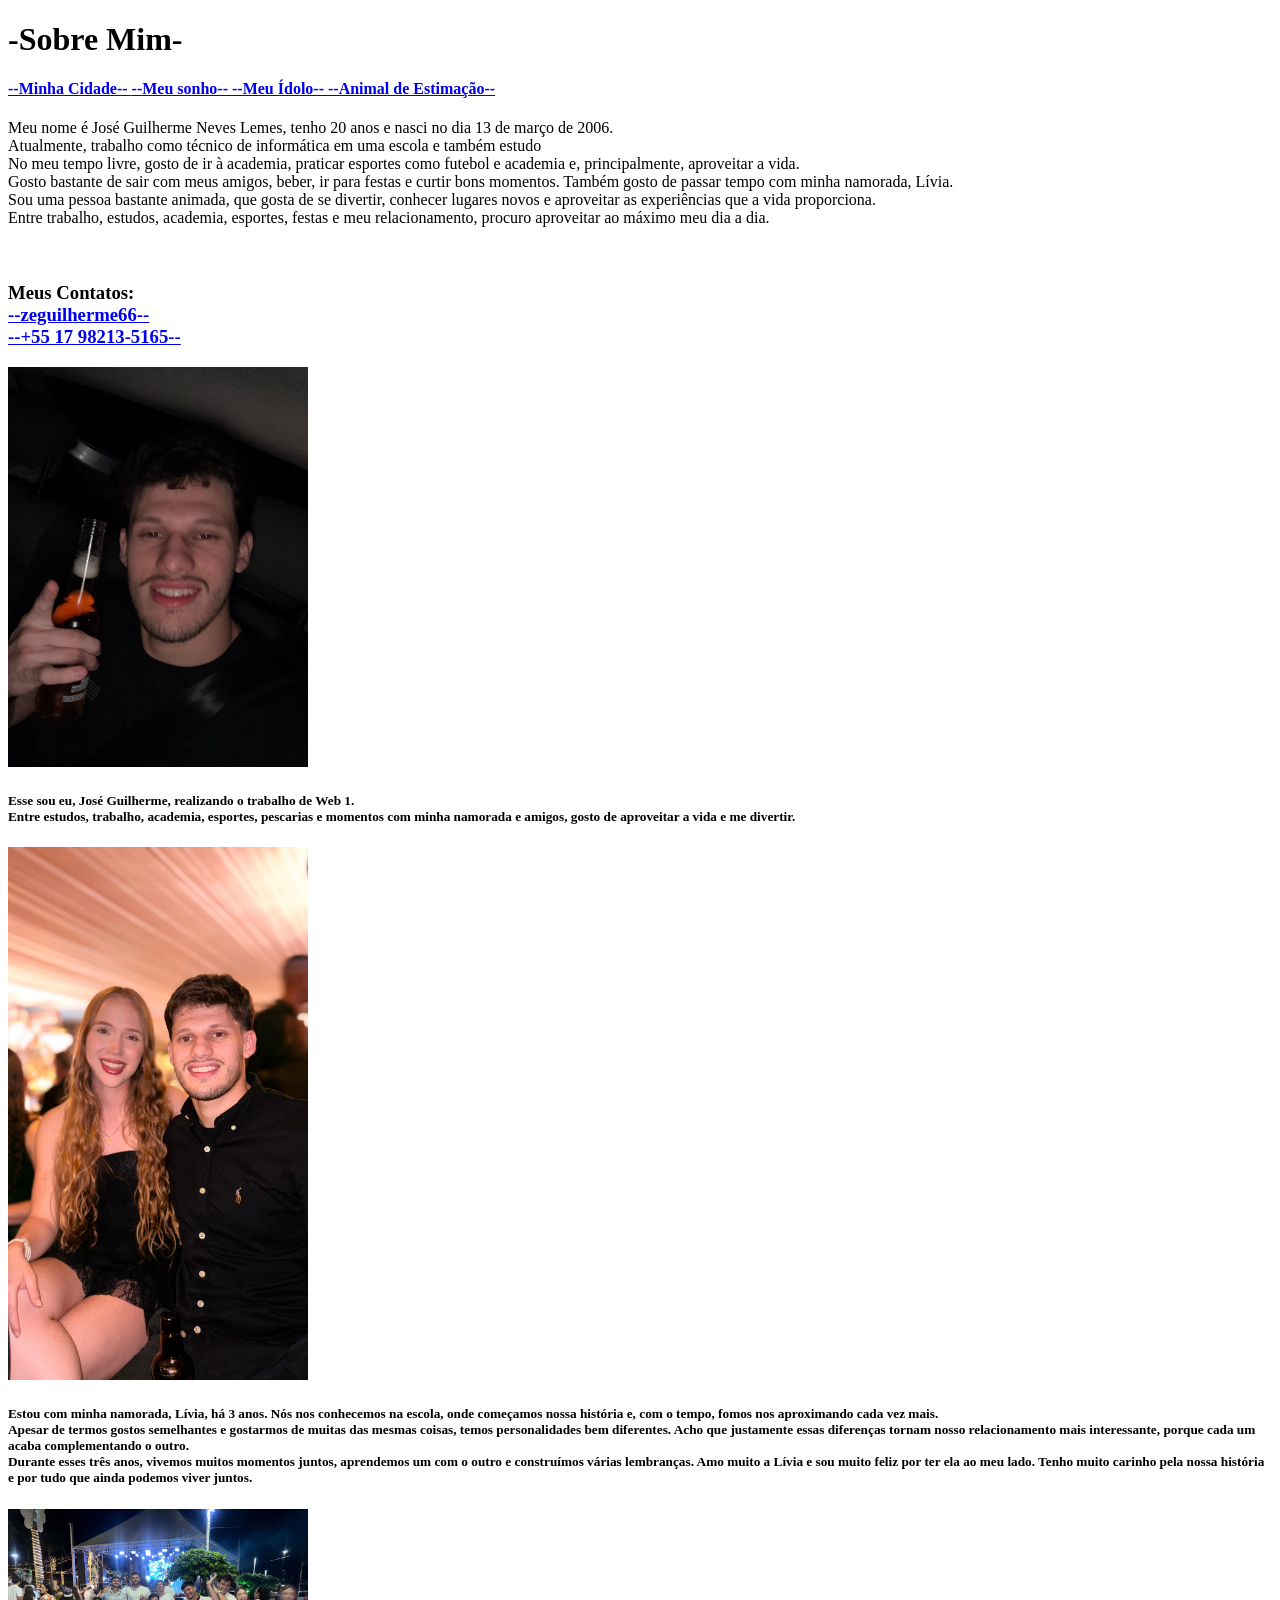
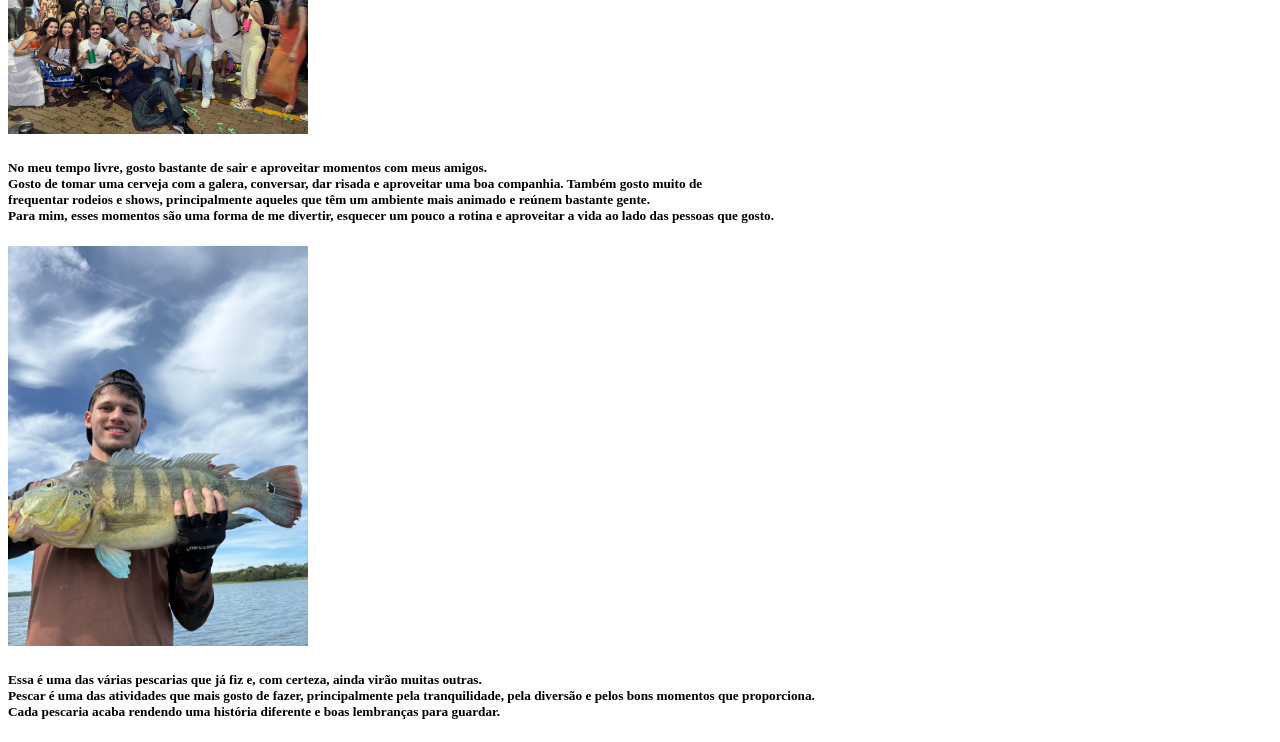
==== index.html @ 4048b4ea "arquivos da att" ====
<!DOCTYPE html>
<html lang="pt-BR">
<head>
    <meta charset="UTF-8">
    <meta name="viewport" content="width=device-width, initial-scale=1.0">
    <title>Sobre Mim!</title>
</head>
<body>

<h1>-Sobre Mim-</h1>
<h4>  <a href="cidade.html"> --Minha Cidade-- </a> 
      <a href="sonho.html"> --Meu sonho-- </a> 
      <a href="idolo.html"> --Meu Ídolo-- </a> 
      <a href="rex.html"> --Animal de Estimação-- </a>
</h4>


<p>Meu nome é José Guilherme Neves Lemes, tenho 20 anos e nasci no dia 13 de março de 2006.  <br>
    Atualmente, trabalho como técnico de informática em uma escola e também estudo <br>
    No meu tempo livre, gosto de ir à academia, praticar esportes como futebol e academia e, principalmente, aproveitar a vida. <br>
    Gosto bastante de sair com meus amigos, beber, ir para festas e curtir bons momentos. Também gosto de passar tempo com minha namorada, Lívia. <br>
    Sou uma pessoa bastante animada, que gosta de se divertir, conhecer lugares novos e aproveitar as experiências que a vida proporciona. <br>
     Entre trabalho, estudos, academia, esportes, festas e meu relacionamento, procuro aproveitar ao máximo meu dia a dia. <br>
<br><br>
   <h3>
        Meus Contatos: <br>
         <a href="https://www.instagram.com/zeguilherme66/"> --zeguilherme66-- </a>  <br>
         <a href="Zé Guilherme.vcf"> --+55 17 98213-5165-- </a> 
   </h3>

     <img src="Fotos/FotoCerveja.jpeg" alt="foto tomando uma"width = "300" height="alto">
        <h5> 
            Esse sou eu, José Guilherme, realizando o trabalho de Web 1. <br>
            Entre estudos, trabalho, academia, esportes, pescarias e momentos com minha namorada e amigos, gosto de aproveitar a vida e me divertir.

        </h5>
     <img src="Fotos/FotoLivia.jpeg" alt ="foto minha da Lívia" width = "300" height="alto"> 
        <h5>    Estou com minha namorada, Lívia, há 3 anos. Nós nos conhecemos na escola, onde começamos nossa história e, com o tempo, fomos nos aproximando cada vez mais. <br>
                Apesar de termos gostos semelhantes e gostarmos de muitas das mesmas coisas, temos personalidades bem diferentes. Acho que justamente essas diferenças tornam nosso relacionamento mais interessante, porque cada um acaba complementando o outro. <br>
                Durante esses três anos, vivemos muitos momentos juntos, aprendemos um com o outro e construímos várias lembranças. Amo muito a Lívia e sou muito feliz por ter ela ao meu lado. Tenho muito carinho pela nossa história e por tudo que ainda podemos viver juntos. <br>
        </h5>
     <img src="Fotos/MeusAmigos.jpeg" alt="foto tomando uma"width = "300" height="alto">
        <h5>    No meu tempo livre, gosto bastante de sair e aproveitar momentos com meus amigos. <br>
                Gosto de tomar uma cerveja com a galera, conversar, dar risada e aproveitar uma boa companhia. Também gosto muito de  <br>
                frequentar rodeios e shows, principalmente aqueles que têm um ambiente mais animado e reúnem bastante gente. <br>
                Para mim, esses momentos são uma forma de me divertir, esquecer um pouco a rotina e aproveitar a vida ao lado das pessoas que gosto.
        </h5>
    
     <img src="Fotos/fotoPesca.jpeg" alt="foto tomando uma"width = "300" height="alto">
        <h5>
            Essa é uma das várias pescarias que já fiz e, com certeza, ainda virão muitas outras. <br>
            Pescar é uma das atividades que mais gosto de fazer, principalmente pela tranquilidade, pela diversão e pelos bons momentos que proporciona. <br> 
            Cada pescaria acaba rendendo uma história diferente e boas lembranças para guardar. <br>

        </h5>
</p>

</body>
</html>
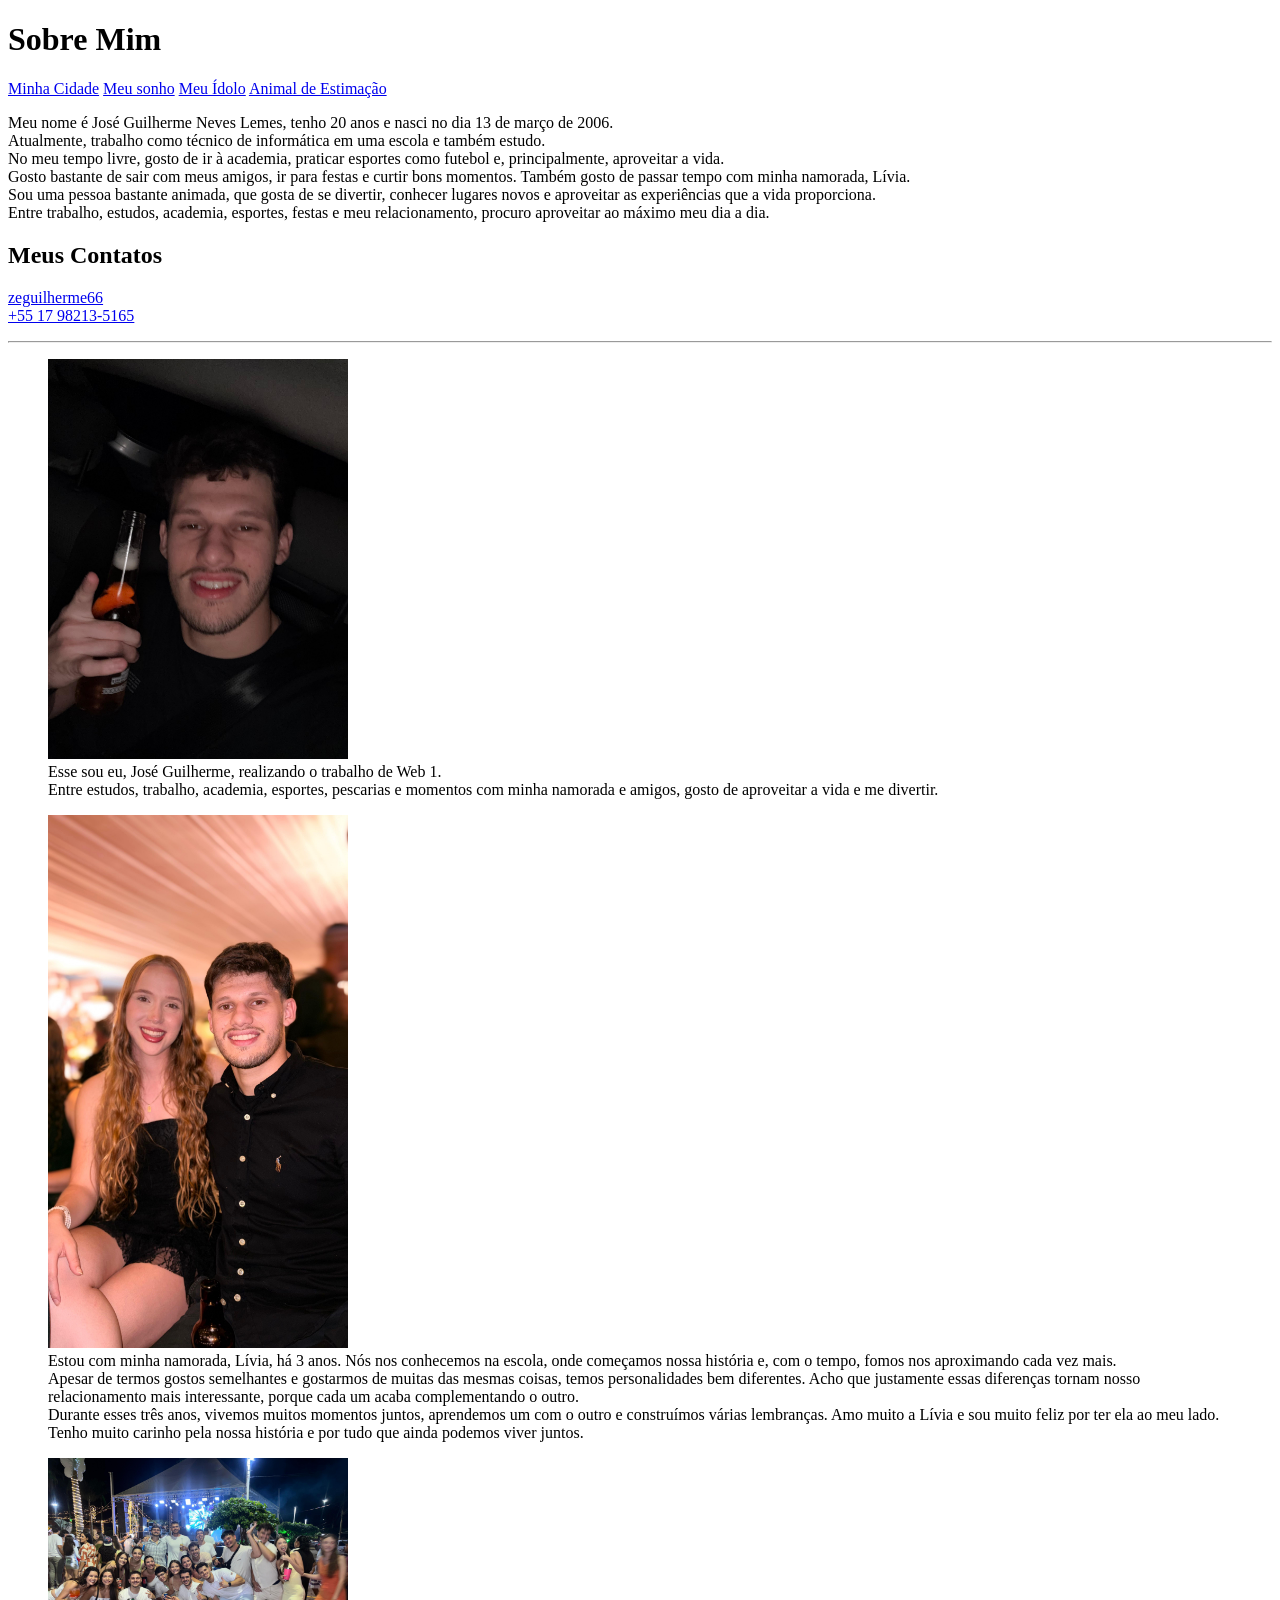
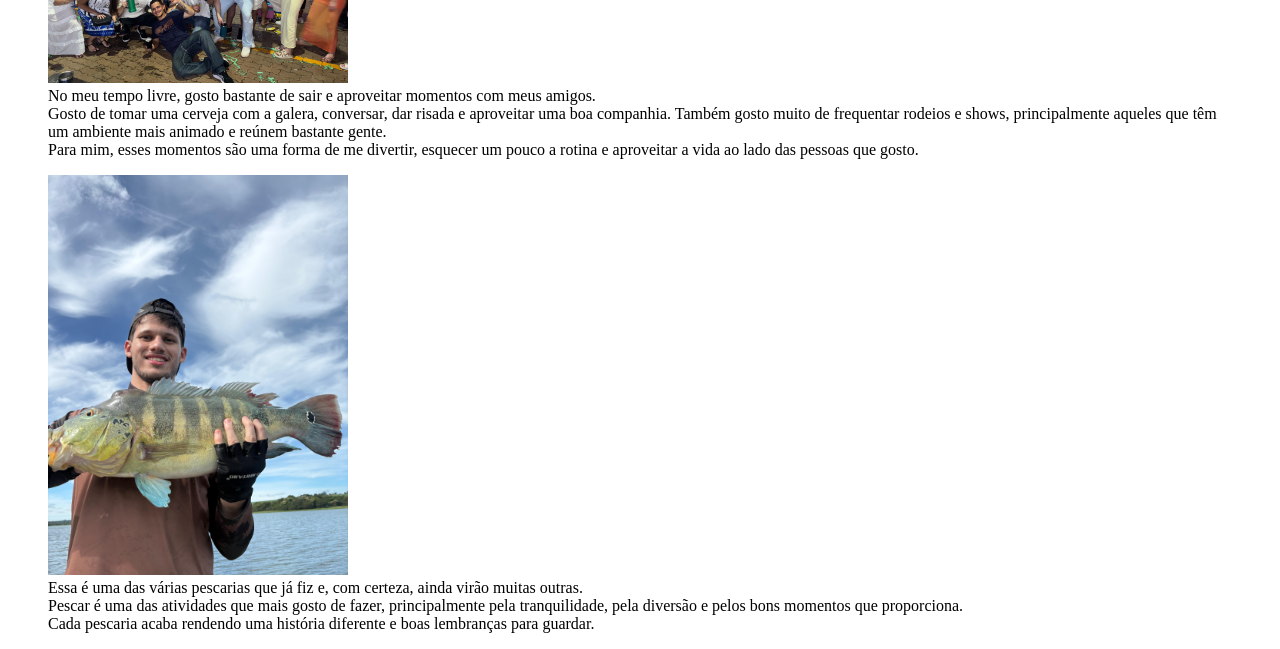
==== commit 74ab34cf: "Update index.html" ====
--- a/index.html
+++ b/index.html
@@ -7,53 +7,66 @@
 </head>
 <body>
 
-<h1>-Sobre Mim-</h1>
-<h4>  <a href="cidade.html"> --Minha Cidade-- </a> 
-      <a href="sonho.html"> --Meu sonho-- </a> 
-      <a href="idolo.html"> --Meu Ídolo-- </a> 
-      <a href="rex.html"> --Animal de Estimação-- </a>
-</h4>
+<h1>Sobre Mim</h1>
 
+<nav>
+    <a href="cidade.html">Minha Cidade</a>
+    <a href="sonho.html">Meu sonho</a>
+    <a href="idolo.html">Meu Ídolo</a>
+    <a href="rex.html">Animal de Estimação</a>
+</nav>
 
-<p>Meu nome é José Guilherme Neves Lemes, tenho 20 anos e nasci no dia 13 de março de 2006.  <br>
-    Atualmente, trabalho como técnico de informática em uma escola e também estudo <br>
-    No meu tempo livre, gosto de ir à academia, praticar esportes como futebol e academia e, principalmente, aproveitar a vida. <br>
-    Gosto bastante de sair com meus amigos, beber, ir para festas e curtir bons momentos. Também gosto de passar tempo com minha namorada, Lívia. <br>
+<p>
+    Meu nome é José Guilherme Neves Lemes, tenho 20 anos e nasci no dia 13 de março de 2006. <br>
+    Atualmente, trabalho como técnico de informática em uma escola e também estudo. <br>
+    No meu tempo livre, gosto de ir à academia, praticar esportes como futebol e, principalmente, aproveitar a vida. <br>
+    Gosto bastante de sair com meus amigos, ir para festas e curtir bons momentos. Também gosto de passar tempo com minha namorada, Lívia. <br>
     Sou uma pessoa bastante animada, que gosta de se divertir, conhecer lugares novos e aproveitar as experiências que a vida proporciona. <br>
-     Entre trabalho, estudos, academia, esportes, festas e meu relacionamento, procuro aproveitar ao máximo meu dia a dia. <br>
-<br><br>
-   <h3>
-        Meus Contatos: <br>
-         <a href="https://www.instagram.com/zeguilherme66/"> --zeguilherme66-- </a>  <br>
-         <a href="Zé Guilherme.vcf"> --+55 17 98213-5165-- </a> 
-   </h3>
-
-     <img src="Fotos/FotoCerveja.jpeg" alt="foto tomando uma"width = "300" height="alto">
-        <h5> 
-            Esse sou eu, José Guilherme, realizando o trabalho de Web 1. <br>
-            Entre estudos, trabalho, academia, esportes, pescarias e momentos com minha namorada e amigos, gosto de aproveitar a vida e me divertir.
-
-        </h5>
-     <img src="Fotos/FotoLivia.jpeg" alt ="foto minha da Lívia" width = "300" height="alto"> 
-        <h5>    Estou com minha namorada, Lívia, há 3 anos. Nós nos conhecemos na escola, onde começamos nossa história e, com o tempo, fomos nos aproximando cada vez mais. <br>
-                Apesar de termos gostos semelhantes e gostarmos de muitas das mesmas coisas, temos personalidades bem diferentes. Acho que justamente essas diferenças tornam nosso relacionamento mais interessante, porque cada um acaba complementando o outro. <br>
-                Durante esses três anos, vivemos muitos momentos juntos, aprendemos um com o outro e construímos várias lembranças. Amo muito a Lívia e sou muito feliz por ter ela ao meu lado. Tenho muito carinho pela nossa história e por tudo que ainda podemos viver juntos. <br>
-        </h5>
-     <img src="Fotos/MeusAmigos.jpeg" alt="foto tomando uma"width = "300" height="alto">
-        <h5>    No meu tempo livre, gosto bastante de sair e aproveitar momentos com meus amigos. <br>
-                Gosto de tomar uma cerveja com a galera, conversar, dar risada e aproveitar uma boa companhia. Também gosto muito de  <br>
-                frequentar rodeios e shows, principalmente aqueles que têm um ambiente mais animado e reúnem bastante gente. <br>
-                Para mim, esses momentos são uma forma de me divertir, esquecer um pouco a rotina e aproveitar a vida ao lado das pessoas que gosto.
-        </h5>
-    
-     <img src="Fotos/fotoPesca.jpeg" alt="foto tomando uma"width = "300" height="alto">
-        <h5>
-            Essa é uma das várias pescarias que já fiz e, com certeza, ainda virão muitas outras. <br>
-            Pescar é uma das atividades que mais gosto de fazer, principalmente pela tranquilidade, pela diversão e pelos bons momentos que proporciona. <br> 
-            Cada pescaria acaba rendendo uma história diferente e boas lembranças para guardar. <br>
-
-        </h5>
+    Entre trabalho, estudos, academia, esportes, festas e meu relacionamento, procuro aproveitar ao máximo meu dia a dia.
 </p>
 
+<h2>Meus Contatos</h2>
+<p>
+    <a href="https://www.instagram.com/zeguilherme66/">zeguilherme66</a> <br>
+    <a href="ZeGuilherme.vcf">+55 17 98213-5165</a>
+</p>
+
+<hr>
+
+<figure>
+    <img src="Fotos/FotoCerveja.jpeg" alt="foto tomando uma" width="300">
+    <figcaption>
+        Esse sou eu, José Guilherme, realizando o trabalho de Web 1. <br>
+        Entre estudos, trabalho, academia, esportes, pescarias e momentos com minha namorada e amigos, gosto de aproveitar a vida e me divertir.
+    </figcaption>
+</figure>
+
+<figure>
+    <img src="Fotos/FotoLivia.jpeg" alt="foto minha da Lívia" width="300">
+    <figcaption>
+        Estou com minha namorada, Lívia, há 3 anos. Nós nos conhecemos na escola, onde começamos nossa história e, com o tempo, fomos nos aproximando cada vez mais. <br>
+        Apesar de termos gostos semelhantes e gostarmos de muitas das mesmas coisas, temos personalidades bem diferentes. Acho que justamente essas diferenças tornam nosso relacionamento mais interessante, porque cada um acaba complementando o outro. <br>
+        Durante esses três anos, vivemos muitos momentos juntos, aprendemos um com o outro e construímos várias lembranças. Amo muito a Lívia e sou muito feliz por ter ela ao meu lado. Tenho muito carinho pela nossa história e por tudo que ainda podemos viver juntos.
+    </figcaption>
+</figure>
+
+<figure>
+    <img src="Fotos/MeusAmigos.jpeg" alt="foto tomando uma" width="300">
+    <figcaption>
+        No meu tempo livre, gosto bastante de sair e aproveitar momentos com meus amigos. <br>
+        Gosto de tomar uma cerveja com a galera, conversar, dar risada e aproveitar uma boa companhia. Também gosto muito de frequentar rodeios e shows, principalmente aqueles que têm um ambiente mais animado e reúnem bastante gente. <br>
+        Para mim, esses momentos são uma forma de me divertir, esquecer um pouco a rotina e aproveitar a vida ao lado das pessoas que gosto.
+    </figcaption>
+</figure>
+
+<figure>
+    <img src="Fotos/fotoPesca.jpeg" alt="foto pescando" width="300">
+    <figcaption>
+        Essa é uma das várias pescarias que já fiz e, com certeza, ainda virão muitas outras. <br>
+        Pescar é uma das atividades que mais gosto de fazer, principalmente pela tranquilidade, pela diversão e pelos bons momentos que proporciona. <br>
+        Cada pescaria acaba rendendo uma história diferente e boas lembranças para guardar.
+    </figcaption>
+</figure>
+
 </body>
-</html>+</html>
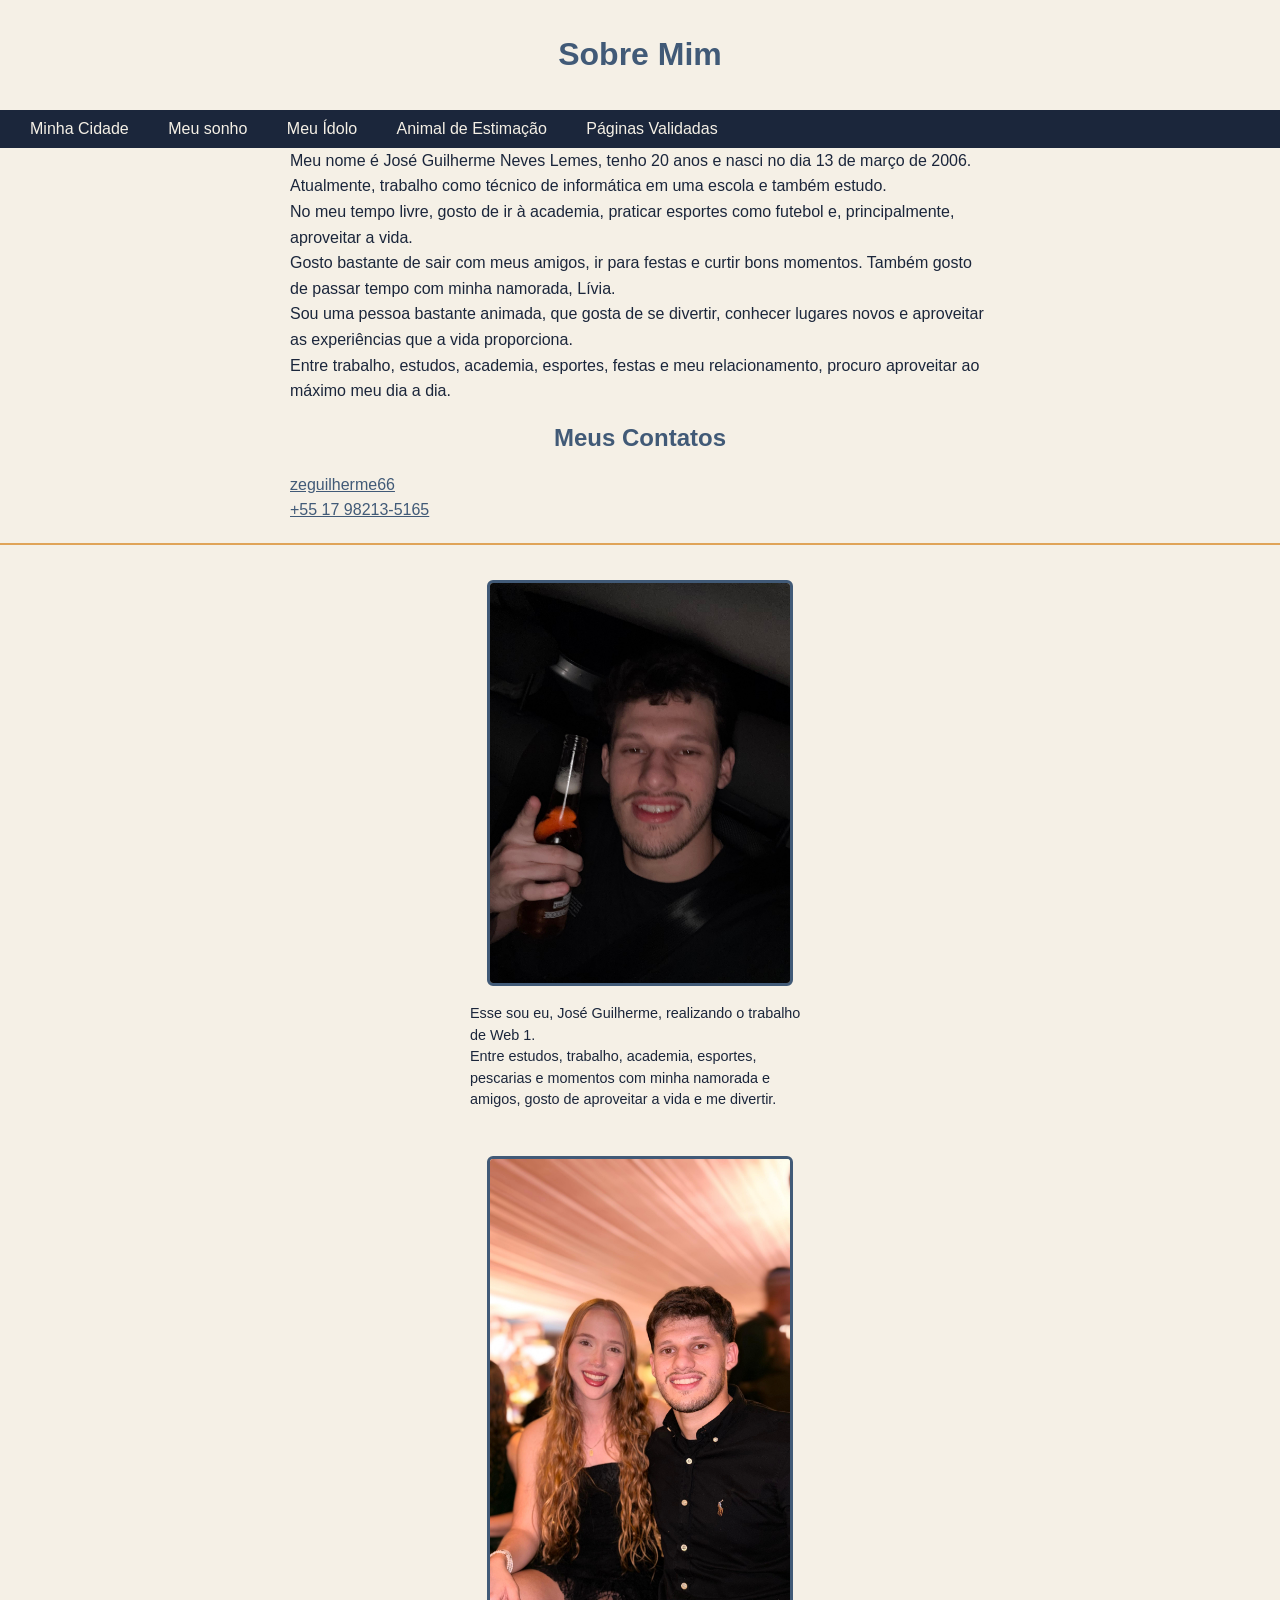
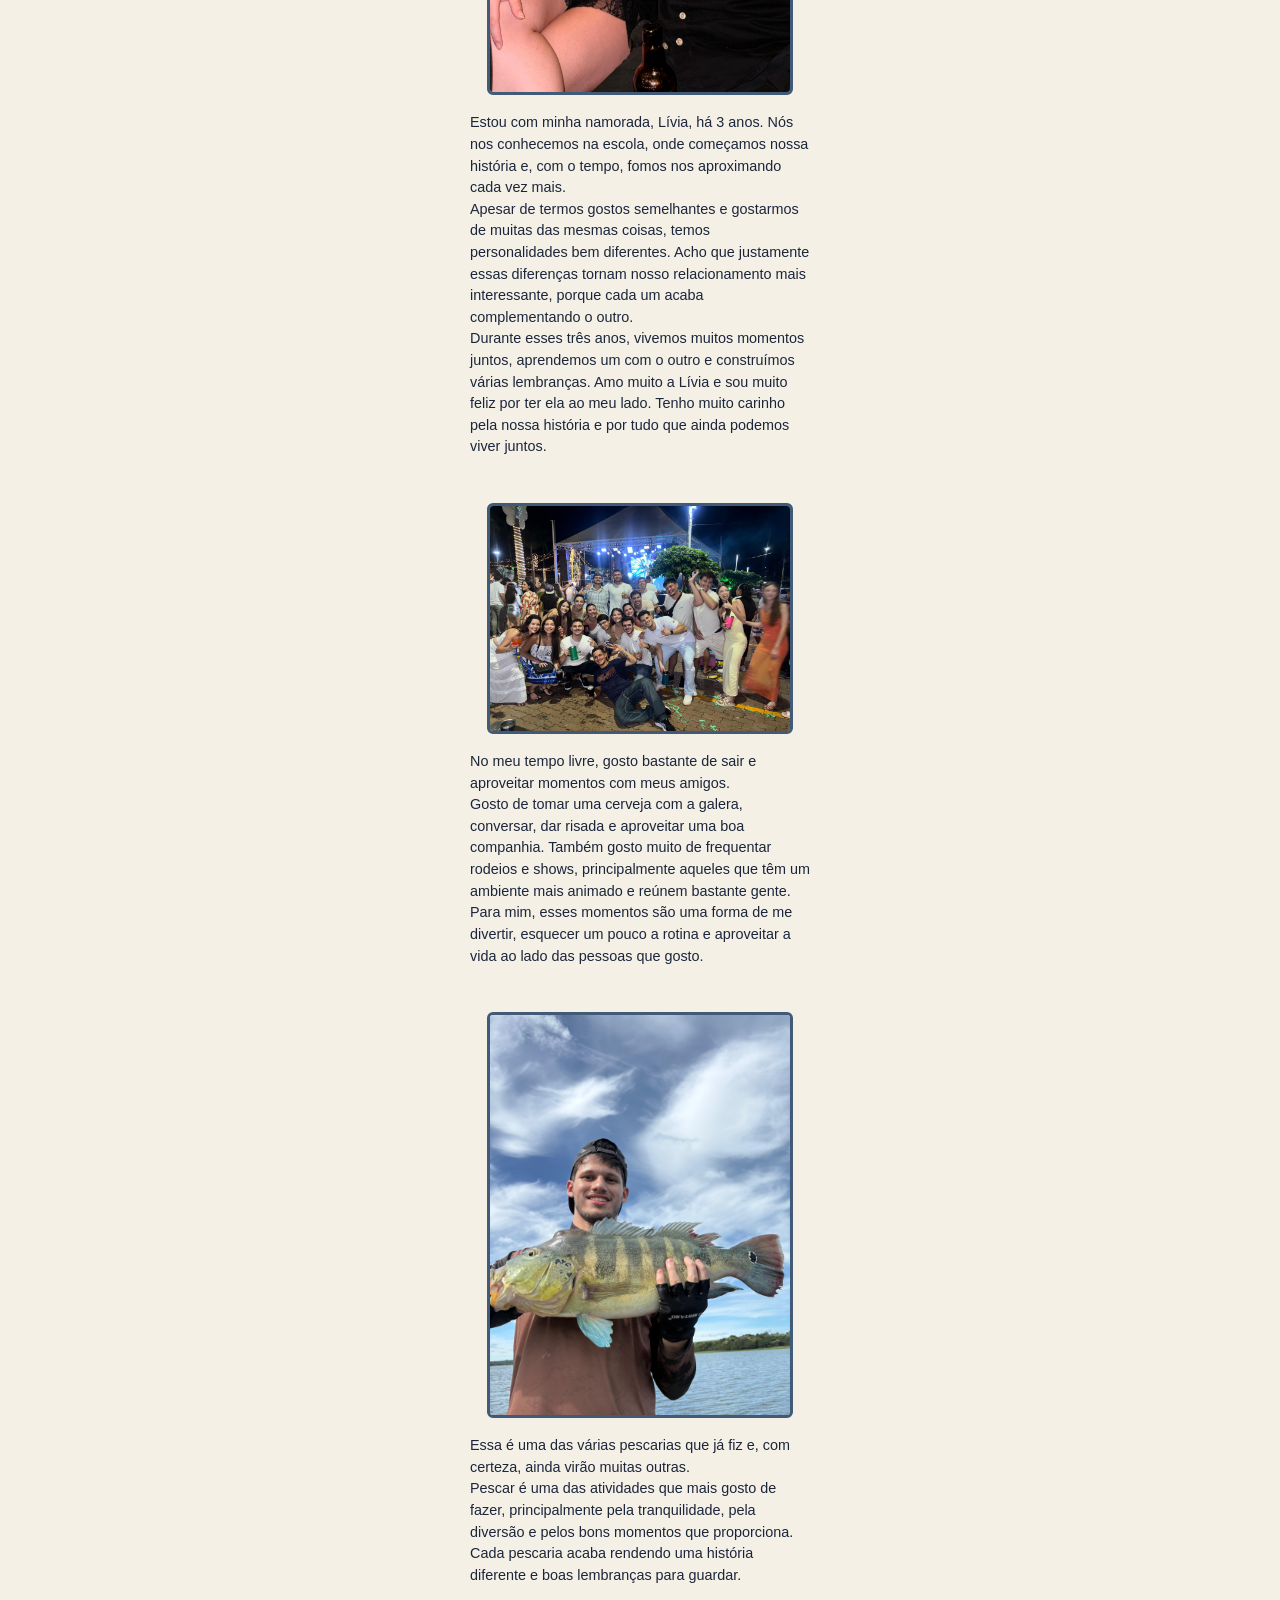
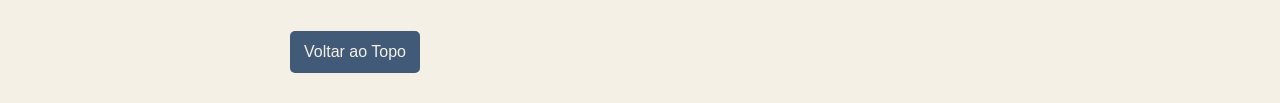
==== commit 53113fe1: "Atualização com CSS no meu site Pesosal" ====
--- a/index.html
+++ b/index.html
@@ -4,16 +4,20 @@
     <meta charset="UTF-8">
     <meta name="viewport" content="width=device-width, initial-scale=1.0">
     <title>Sobre Mim!</title>
+    <link rel="stylesheet" href="geral.css">
+    <link rel="stylesheet" href="index.css">
 </head>
-<body>
+<body id="topo">
 
-<h1>Sobre Mim</h1>
+<h1 id="titulo-principal">Sobre Mim</h1>
 
 <nav>
     <a href="cidade.html">Minha Cidade</a>
     <a href="sonho.html">Meu sonho</a>
     <a href="idolo.html">Meu Ídolo</a>
-    <a href="rex.html">Animal de Estimação</a>
+    <a href="rex.html">Animal de Estimação</a> 
+    <a href="paginasValidadas.html">Páginas Validadas</a>
+
 </nav>
 
 <p>
@@ -68,5 +72,7 @@
     </figcaption>
 </figure>
 
+<p><a href="#topo" class="voltar-topo">Voltar ao Topo</a></p>
+
 </body>
 </html>
--- a/geral.css
+++ b/geral.css
@@ -0,0 +1,82 @@
+
+body {
+    font-family: 'Trebuchet MS', sans-serif;
+    background-color: #F5F0E6;
+    color: #1B263B;
+    margin: 0;
+    padding: 0;
+}
+
+
+nav {
+    background-color: #1B263B;
+    padding: 10px 20px;
+}
+
+
+nav a {
+    color: #F5F0E6;
+    text-decoration: none;
+    margin-right: 15px;
+    padding: 5px 10px;
+}
+
+/* Efeito hover no menu de navegação */
+nav a:hover {
+    background-color: #E0A458;
+    color: #1B263B;
+}
+
+
+#titulo-principal {
+    text-align: center;
+    color: #415A77;
+    padding: 15px 0;
+}
+
+h2, h3 {
+    color: #415A77;
+}
+
+hr {
+    border: 1px solid #E0A458;
+    margin: 20px 0;
+}
+
+/* botão voltar ao topo */
+.voltar-topo {
+    display: inline-block;
+    background-color: #415A77;
+    color: #F5F0E6;
+    text-decoration: none;
+    padding: 8px 14px;
+    margin: 10px 0;
+    border-radius: 5px;
+}
+
+/* Efeito hover no botão voltar ao topo */
+.voltar-topo:hover {
+    background-color: #E0A458;
+    color: #1B263B;
+}
+
+/* Espaçamento das galerias de imagens */
+figure {
+    margin: 20px 30px;
+    padding: 10px;
+}
+
+figcaption {
+    padding-top: 5px;
+    font-size: 0.9em;
+}
+
+a {
+    color: #415A77;
+}
+
+/* Efeito hover para todos os links do conteúdo */
+a:hover {
+    color: #E0A458;
+    text-decoration: underline;
+}
--- a/index.css
+++ b/index.css
@@ -0,0 +1,29 @@
+
+p {
+    max-width: 700px;
+    margin: 0 auto 20px auto;
+    padding: 0 15px;
+    line-height: 1.6;
+}
+
+h2 {
+    text-align: center;
+}
+
+figure {
+    max-width: 340px;
+    margin: 25px auto;
+    text-align: center;
+}
+
+figure img {
+    border: 3px solid #415A77;
+    border-radius: 6px;
+}
+
+figcaption {
+    margin-top: 8px;
+    text-align: left;
+    line-height: 1.5;
+   
+}
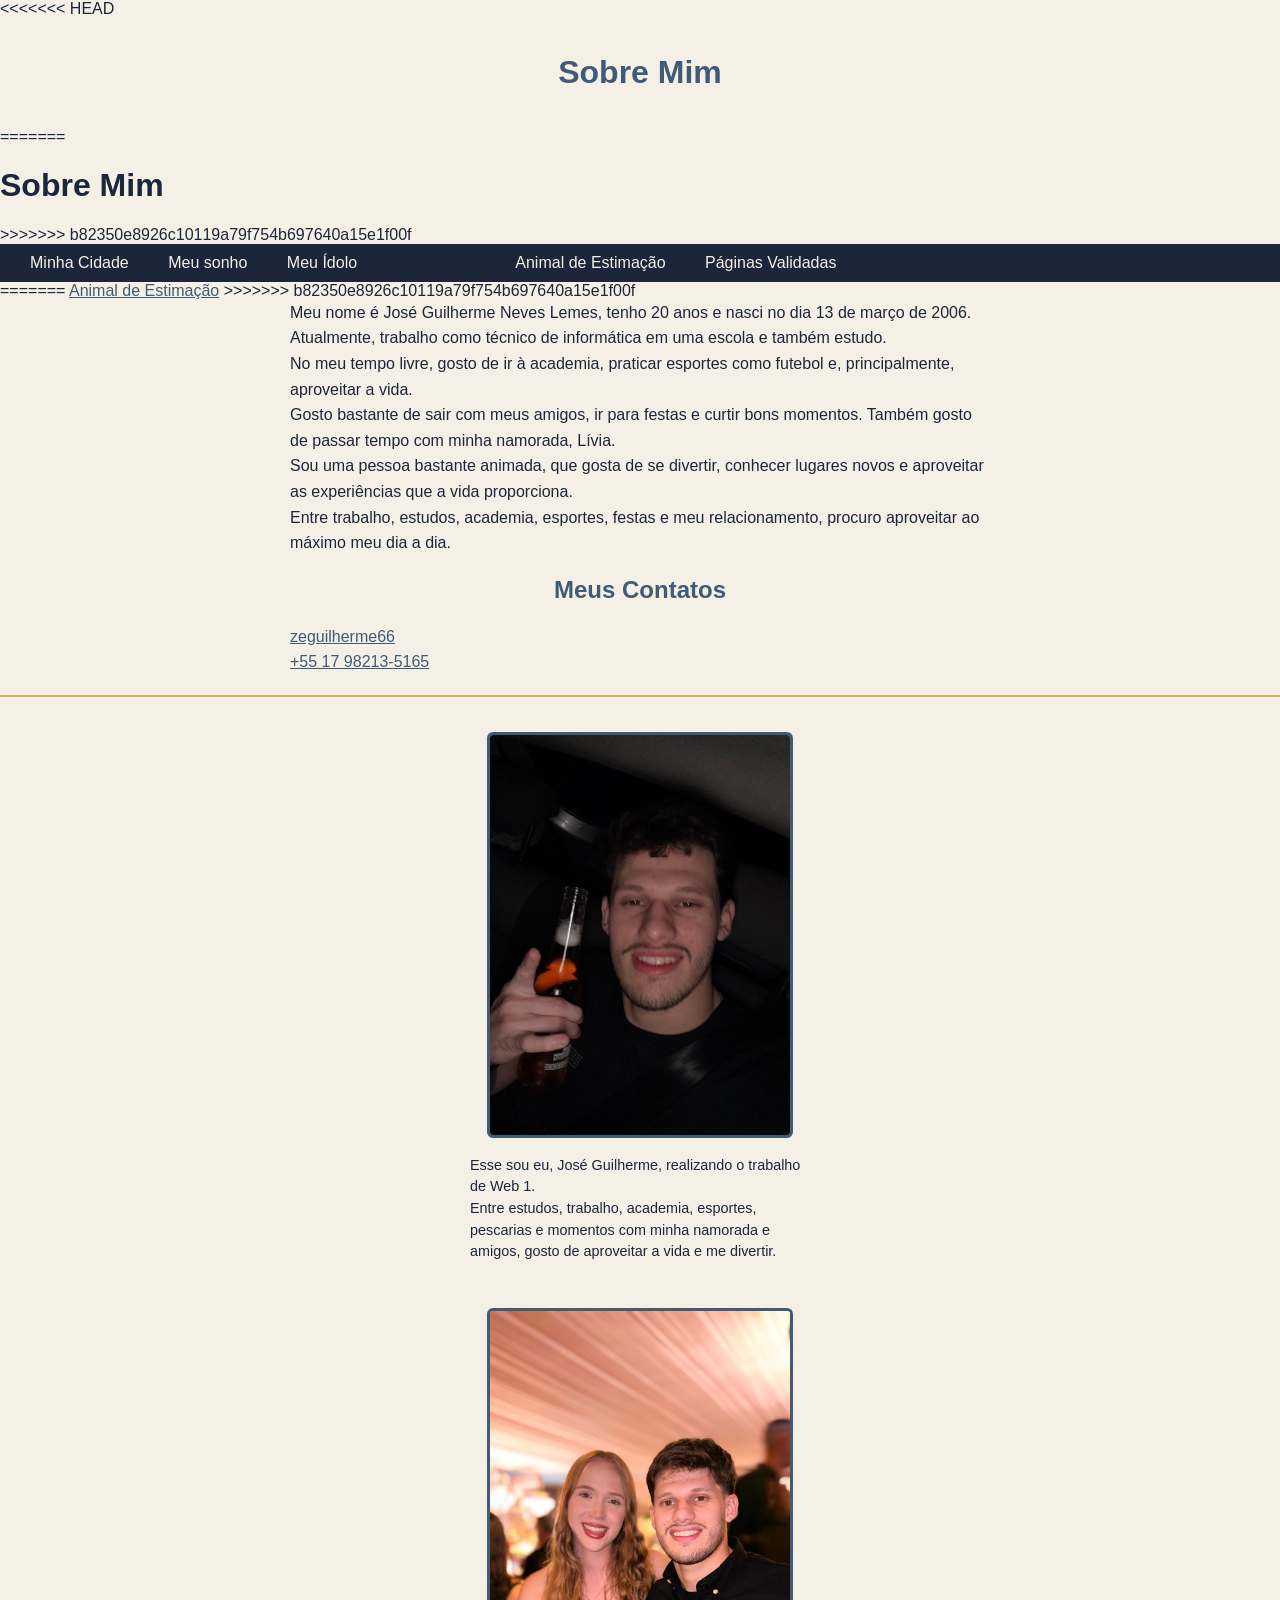
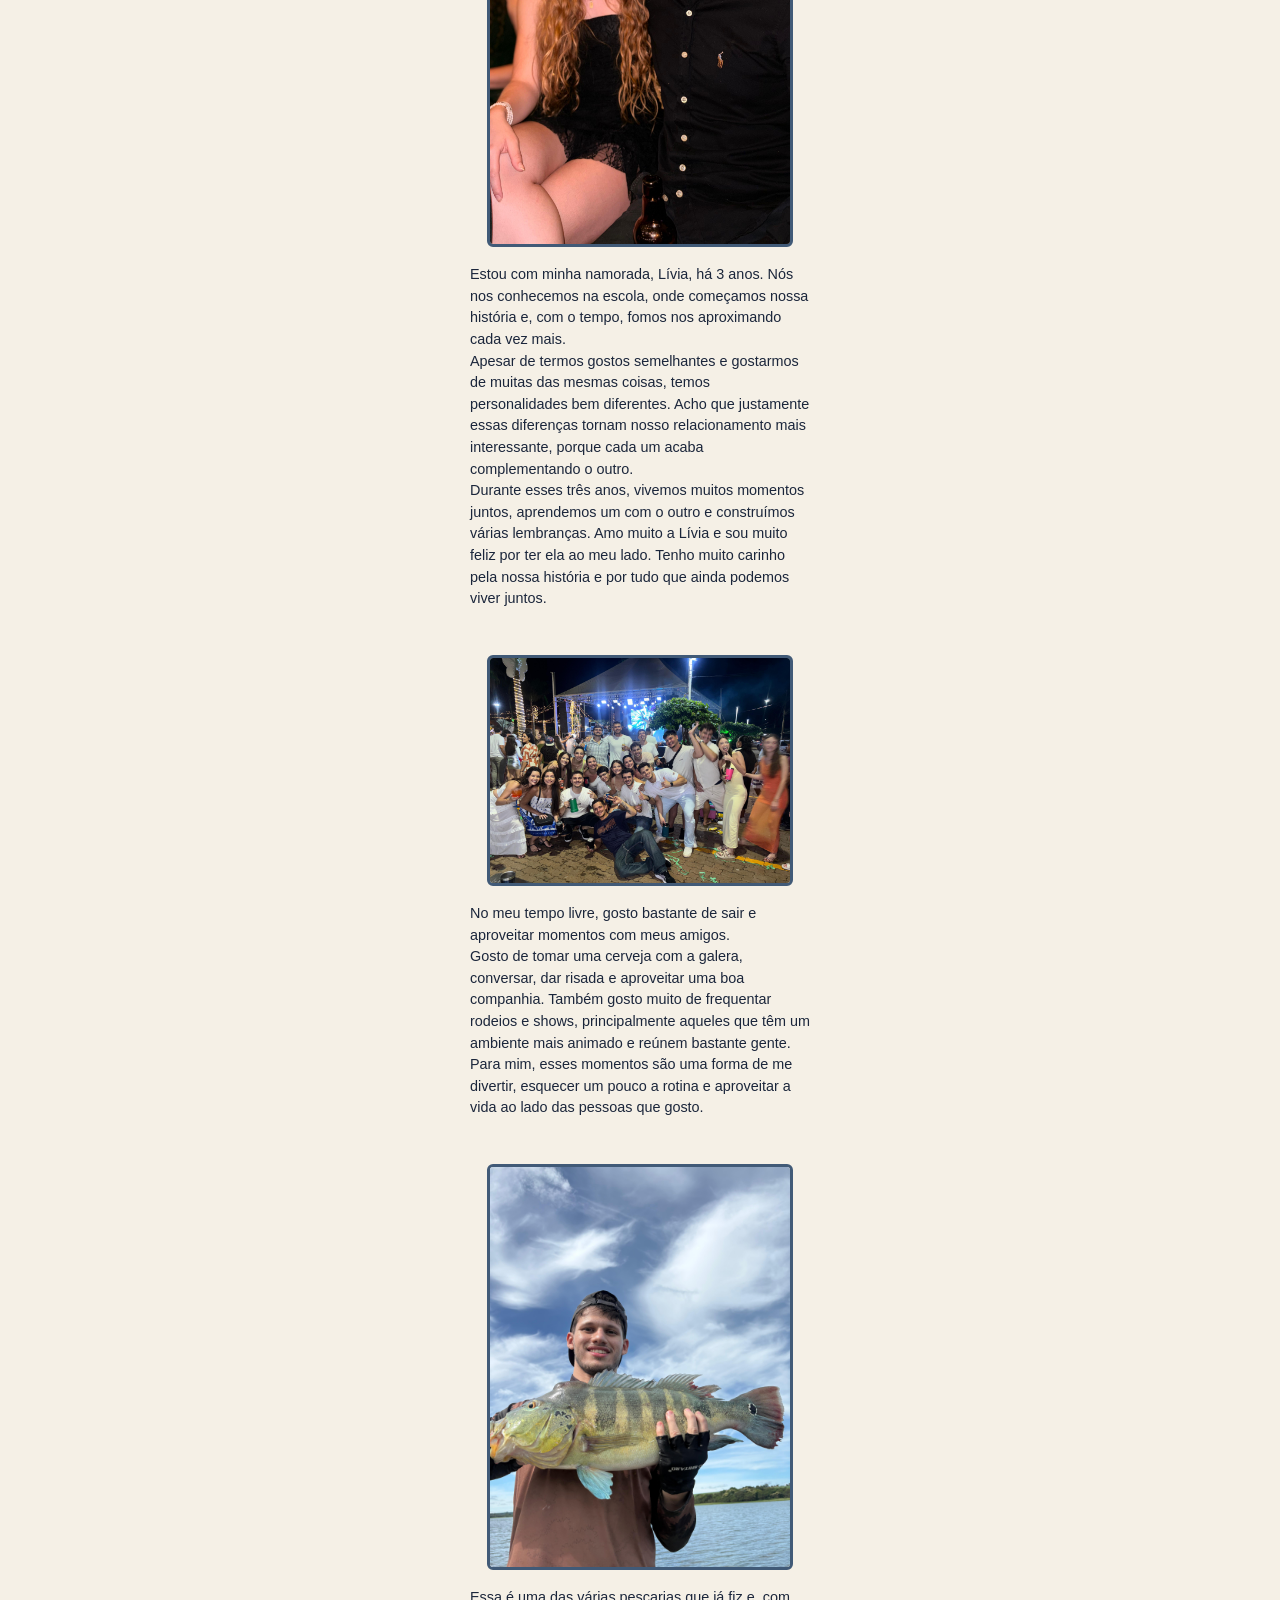
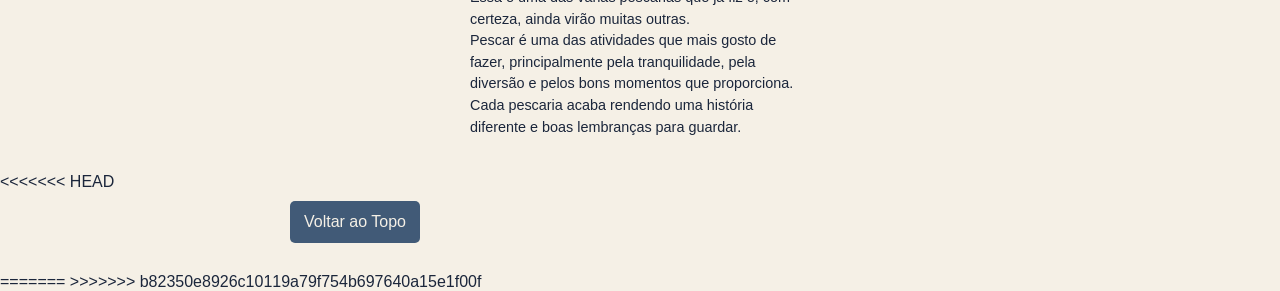
==== commit 05d6ed11: "merge" ====
--- a/index.html
+++ b/index.html
@@ -9,17 +9,27 @@
 </head>
 <body id="topo">
 
+<<<<<<< HEAD
 <h1 id="titulo-principal">Sobre Mim</h1>
+=======
+<h1>Sobre Mim</h1>
+>>>>>>> b82350e8926c10119a79f754b697640a15e1f00f
 
 <nav>
     <a href="cidade.html">Minha Cidade</a>
     <a href="sonho.html">Meu sonho</a>
     <a href="idolo.html">Meu Ídolo</a>
+<<<<<<< HEAD
     <a href="rex.html">Animal de Estimação</a> 
     <a href="paginasValidadas.html">Páginas Validadas</a>
 
 </nav>
 
+=======
+    <a href="rex.html">Animal de Estimação</a>
+</nav>
+
+>>>>>>> b82350e8926c10119a79f754b697640a15e1f00f
 <p>
     Meu nome é José Guilherme Neves Lemes, tenho 20 anos e nasci no dia 13 de março de 2006. <br>
     Atualmente, trabalho como técnico de informática em uma escola e também estudo. <br>
@@ -72,7 +82,10 @@
     </figcaption>
 </figure>
 
+<<<<<<< HEAD
 <p><a href="#topo" class="voltar-topo">Voltar ao Topo</a></p>
 
+=======
+>>>>>>> b82350e8926c10119a79f754b697640a15e1f00f
 </body>
 </html>
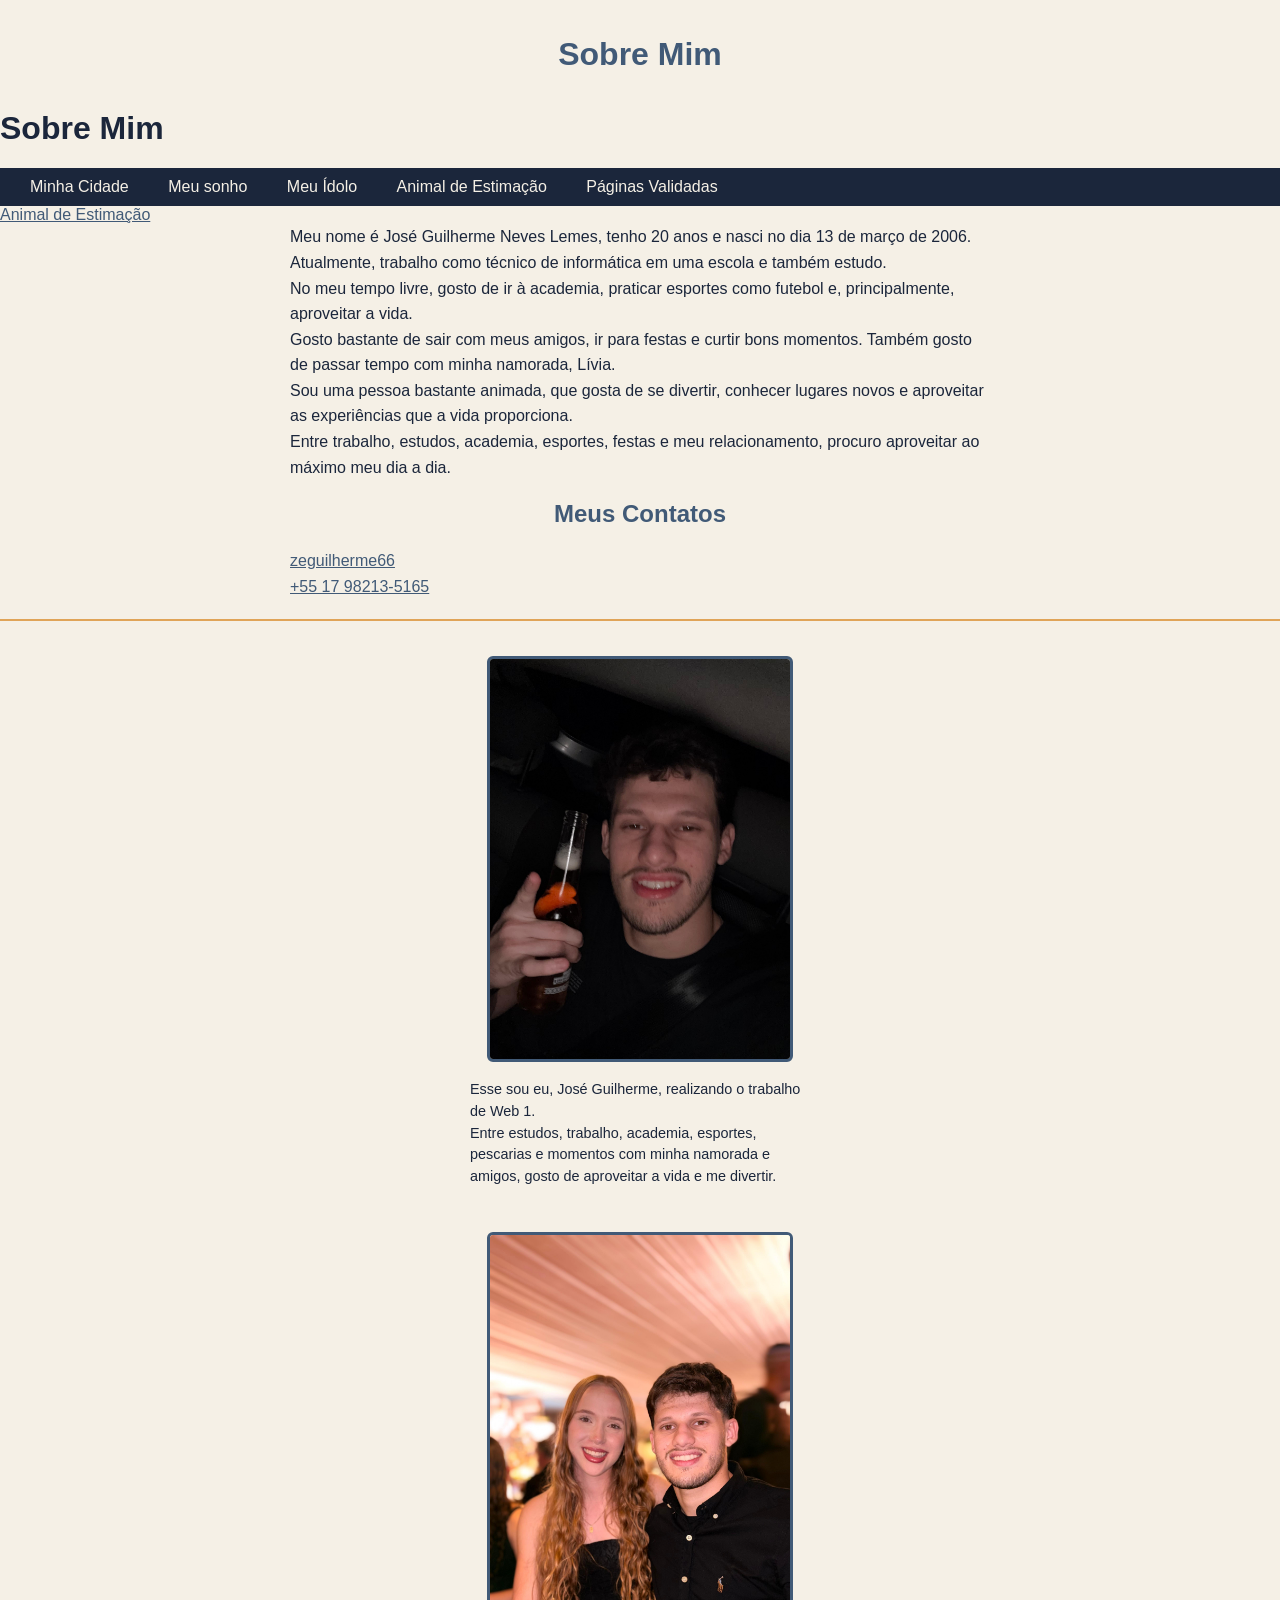
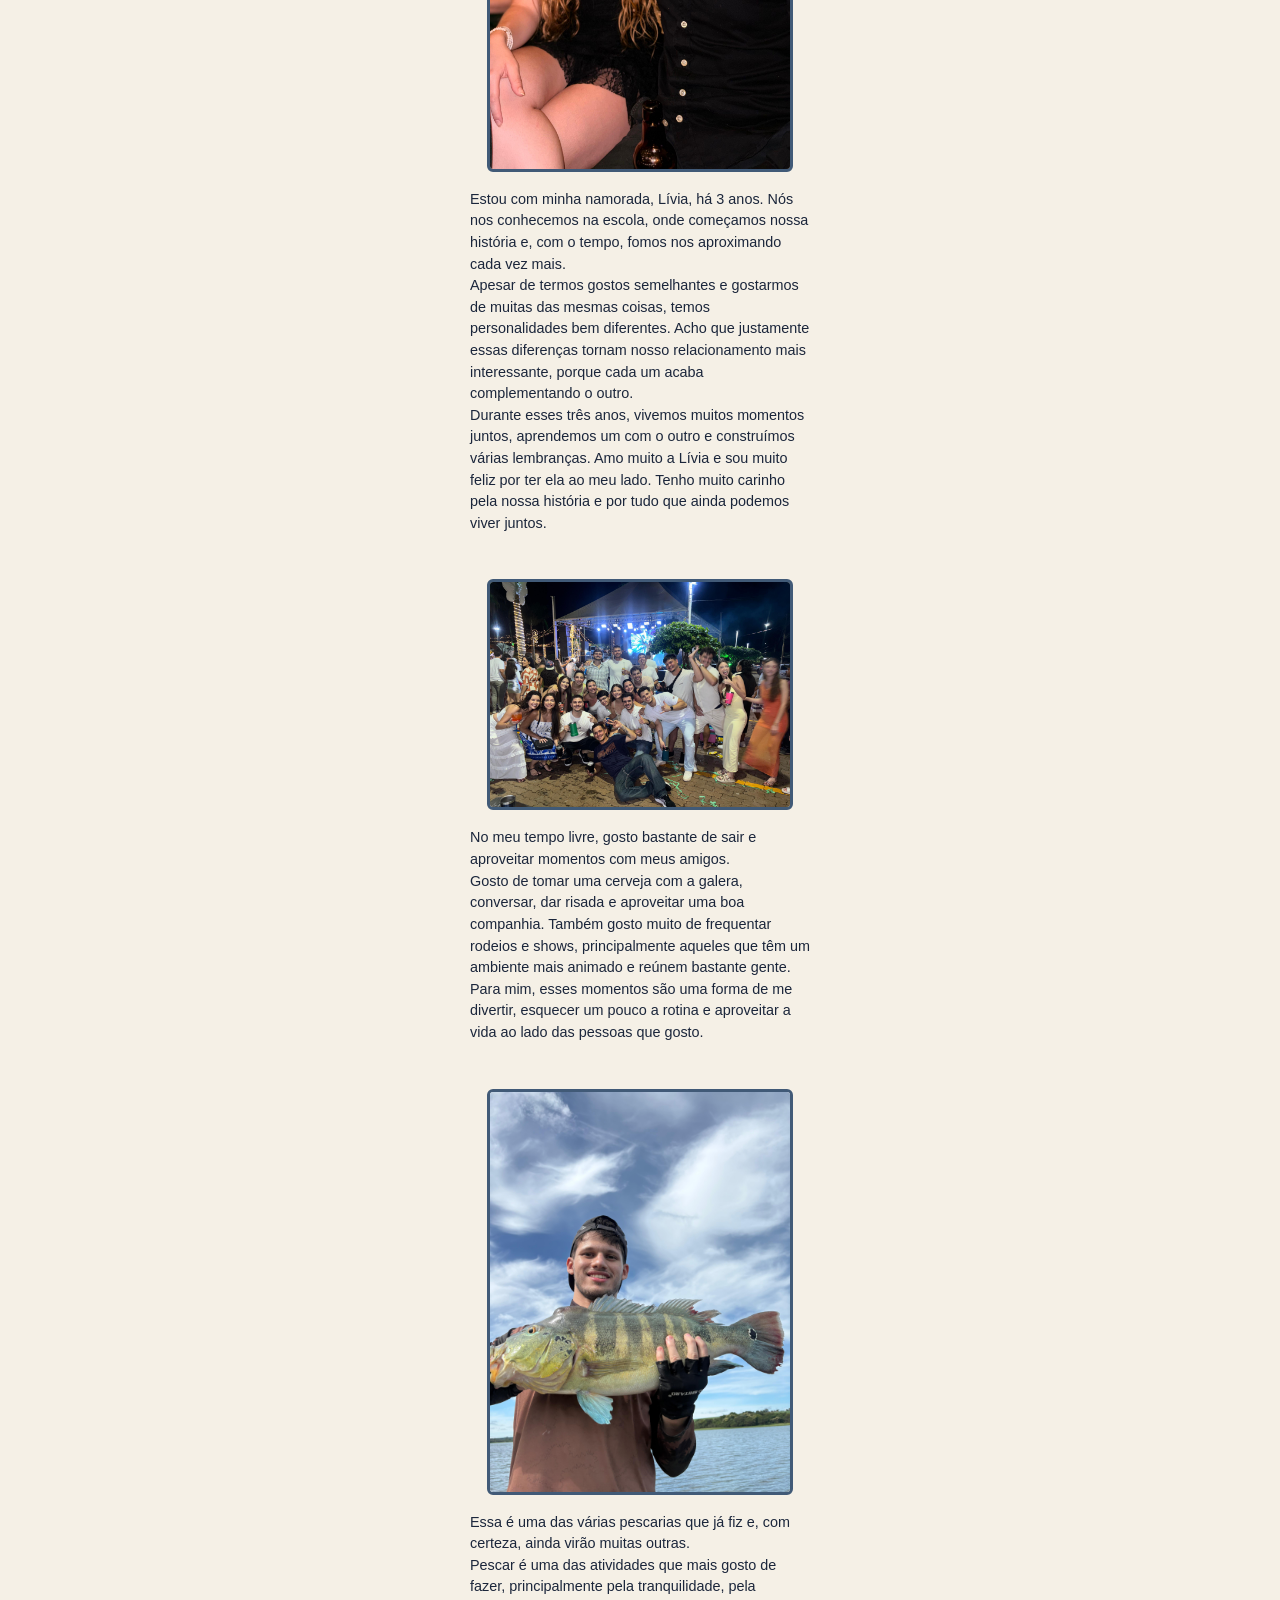
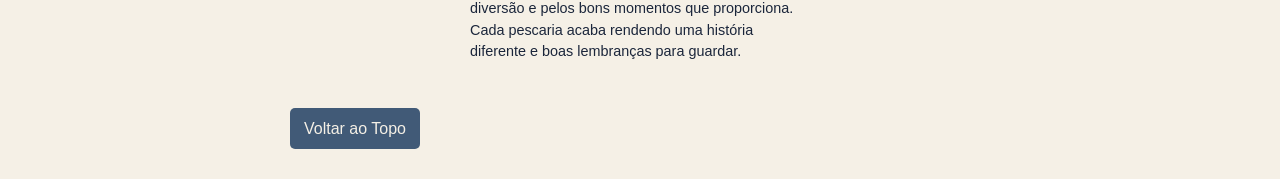
==== commit 4537134d: "Commit Resolvendo Bugs Do  resto" ====
--- a/index.html
+++ b/index.html
@@ -9,27 +9,25 @@
 </head>
 <body id="topo">
 
-<<<<<<< HEAD
+
 <h1 id="titulo-principal">Sobre Mim</h1>
-=======
+
 <h1>Sobre Mim</h1>
->>>>>>> b82350e8926c10119a79f754b697640a15e1f00f
+
 
 <nav>
     <a href="cidade.html">Minha Cidade</a>
     <a href="sonho.html">Meu sonho</a>
     <a href="idolo.html">Meu Ídolo</a>
-<<<<<<< HEAD
     <a href="rex.html">Animal de Estimação</a> 
     <a href="paginasValidadas.html">Páginas Validadas</a>
 
 </nav>
 
-=======
     <a href="rex.html">Animal de Estimação</a>
 </nav>
 
->>>>>>> b82350e8926c10119a79f754b697640a15e1f00f
+
 <p>
     Meu nome é José Guilherme Neves Lemes, tenho 20 anos e nasci no dia 13 de março de 2006. <br>
     Atualmente, trabalho como técnico de informática em uma escola e também estudo. <br>
@@ -82,10 +80,8 @@
     </figcaption>
 </figure>
 
-<<<<<<< HEAD
 <p><a href="#topo" class="voltar-topo">Voltar ao Topo</a></p>
 
-=======
->>>>>>> b82350e8926c10119a79f754b697640a15e1f00f
+
 </body>
 </html>
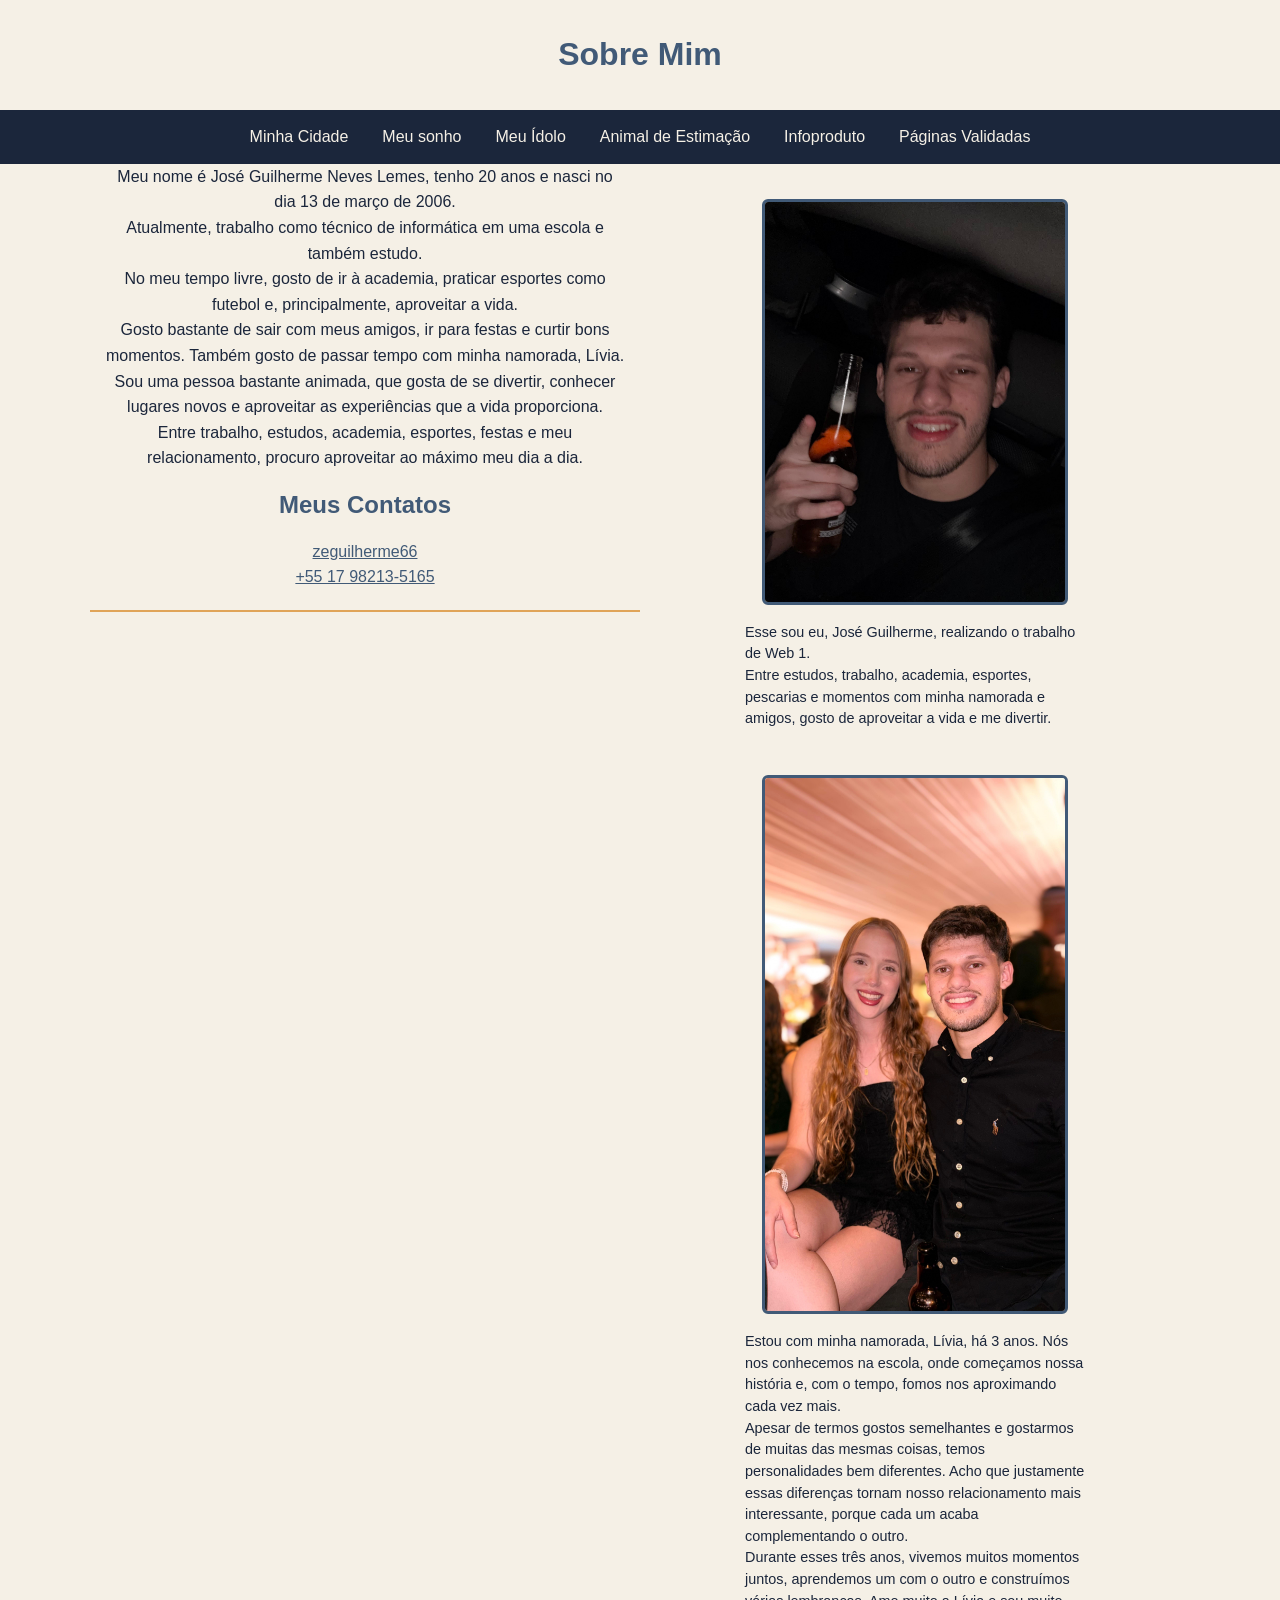
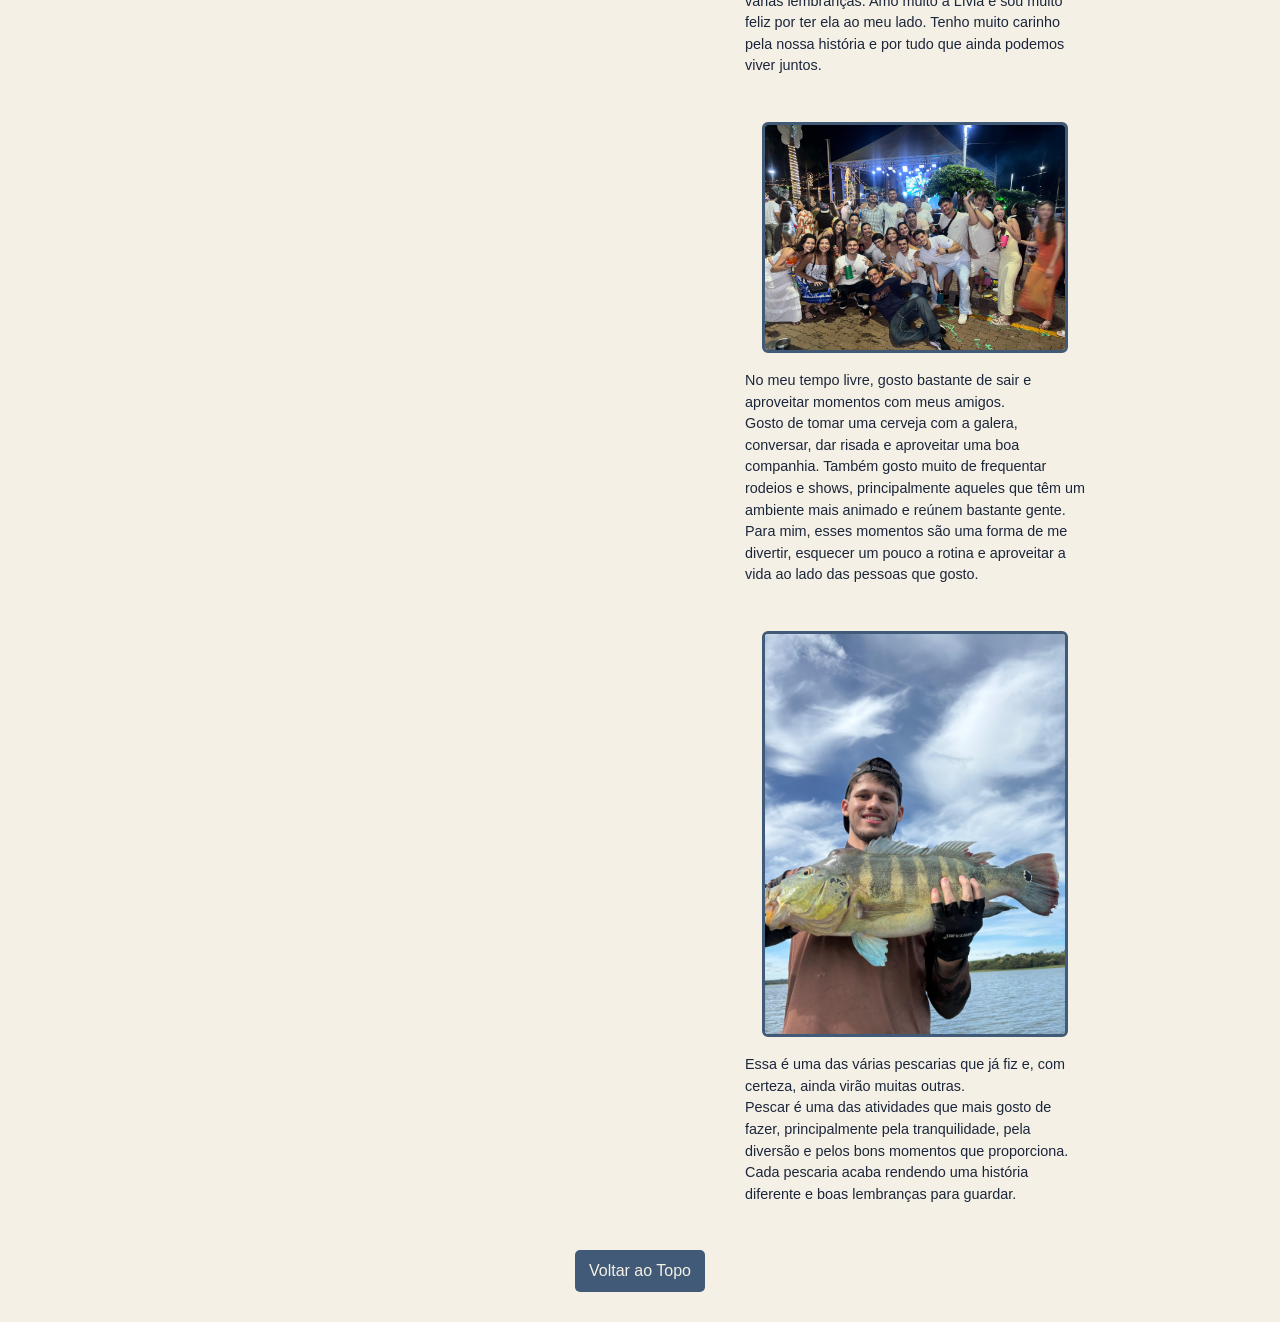
==== commit 6bd74a0a: "Atualização Mobile First e infoproduto Atualização Mobile First e infoproduto" ====
--- a/index.html
+++ b/index.html
@@ -12,7 +12,7 @@
 
 <h1 id="titulo-principal">Sobre Mim</h1>
 
-<h1>Sobre Mim</h1>
+
 
 
 <nav>
@@ -20,14 +20,17 @@
     <a href="sonho.html">Meu sonho</a>
     <a href="idolo.html">Meu Ídolo</a>
     <a href="rex.html">Animal de Estimação</a> 
+    <a href="infoproduto.html">Infoproduto</a>
     <a href="paginasValidadas.html">Páginas Validadas</a>
 
 </nav>
 
-    <a href="rex.html">Animal de Estimação</a>
-</nav>
 
 
+
+<div class="colunas">
+
+<div class="coluna-texto">
 <p>
     Meu nome é José Guilherme Neves Lemes, tenho 20 anos e nasci no dia 13 de março de 2006. <br>
     Atualmente, trabalho como técnico de informática em uma escola e também estudo. <br>
@@ -44,7 +47,9 @@
 </p>
 
 <hr>
+</div>
 
+<div class="coluna-fotos">
 <figure>
     <img src="Fotos/FotoCerveja.jpeg" alt="foto tomando uma" width="300">
     <figcaption>
@@ -79,6 +84,9 @@
         Cada pescaria acaba rendendo uma história diferente e boas lembranças para guardar.
     </figcaption>
 </figure>
+</div>
+
+</div>
 
 <p><a href="#topo" class="voltar-topo">Voltar ao Topo</a></p>
 
--- a/geral.css
+++ b/geral.css
@@ -1,37 +1,47 @@
-
 body {
     font-family: 'Trebuchet MS', sans-serif;
     background-color: #F5F0E6;
     color: #1B263B;
     margin: 0;
     padding: 0;
+    text-align: center;
 }
 
-
+/* MOBILE FIRST: menu vertical por padrão */
 nav {
     background-color: #1B263B;
     padding: 10px 20px;
+    display: flex;
+    flex-direction: column;
+    align-items: stretch;
+
+
+
 }
-
 
 nav a {
     color: #F5F0E6;
     text-decoration: none;
-    margin-right: 15px;
-    padding: 5px 10px;
+    margin: 3px 0;
+    padding: 8px 10px;
+    text-align: center;
+    border-radius: 5px;
 }
 
-/* Efeito hover no menu de navegação */
 nav a:hover {
     background-color: #E0A458;
     color: #1B263B;
+    transition: all 0.3s ease;
 }
-
 
 #titulo-principal {
     text-align: center;
     color: #415A77;
     padding: 15px 0;
+}
+
+h1, h2, h3 {
+    text-align: center;
 }
 
 h2, h3 {
@@ -40,7 +50,12 @@
 
 hr {
     border: 1px solid #E0A458;
-    margin: 20px 0;
+    margin: 20px auto;
+    max-width: 900px;
+}
+
+p {
+    text-align: center;
 }
 
 /* botão voltar ao topo */
@@ -54,29 +69,95 @@
     border-radius: 5px;
 }
 
-/* Efeito hover no botão voltar ao topo */
 .voltar-topo:hover {
     background-color: #E0A458;
     color: #1B263B;
 }
 
-/* Espaçamento das galerias de imagens */
 figure {
-    margin: 20px 30px;
+    margin: 20px auto;
     padding: 10px;
+    max-width: 340px;
+    text-align: center;
+}
+
+figure img {
+    max-width: 100%;
+    height: auto;
 }
 
 figcaption {
     padding-top: 5px;
     font-size: 0.9em;
+    text-align: center;
+    line-height: 1.5;
+    overflow-wrap: break-word;
+    word-break: break-word;
 }
 
 a {
     color: #415A77;
 }
 
-/* Efeito hover para todos os links do conteúdo */
 a:hover {
     color: #E0A458;
     text-decoration: underline;
 }
+
+/* Layout em colunas: celular = uma coluna */
+.colunas {
+    display: flex;
+    flex-direction: column;
+    align-items: center;
+    width: 100%;
+}
+
+.coluna-texto,
+.coluna-fotos {
+    width: 100%;
+    box-sizing: border-box;
+    text-align: center;
+}
+
+.coluna-texto p {
+    max-width: 700px;
+    margin: 0 auto 15px auto;
+    padding: 0 15px;
+    line-height: 1.6;
+}
+
+.coluna-fotos figure {
+    margin-left: auto;
+    margin-right: auto;
+}
+
+/* Breakpoint 1: menu horizontal */
+@media (min-width: 750px) {
+    nav {
+        flex-direction: row;
+        flex-wrap: wrap;
+        justify-content: center;
+    }
+
+    nav a {
+        margin: 0 7px;
+    }
+}
+
+/* Breakpoint 2: duas colunas no desktop */
+@media (min-width: 900px) {
+    .colunas {
+        flex-direction: row;
+        align-items: flex-start;
+        justify-content: center;
+        max-width: 1100px;
+        margin: 0 auto;
+    }
+
+    .coluna-texto,
+    .coluna-fotos {
+        width: 50%;
+        flex-grow: 1;
+        text-align: center;
+    }
+}
